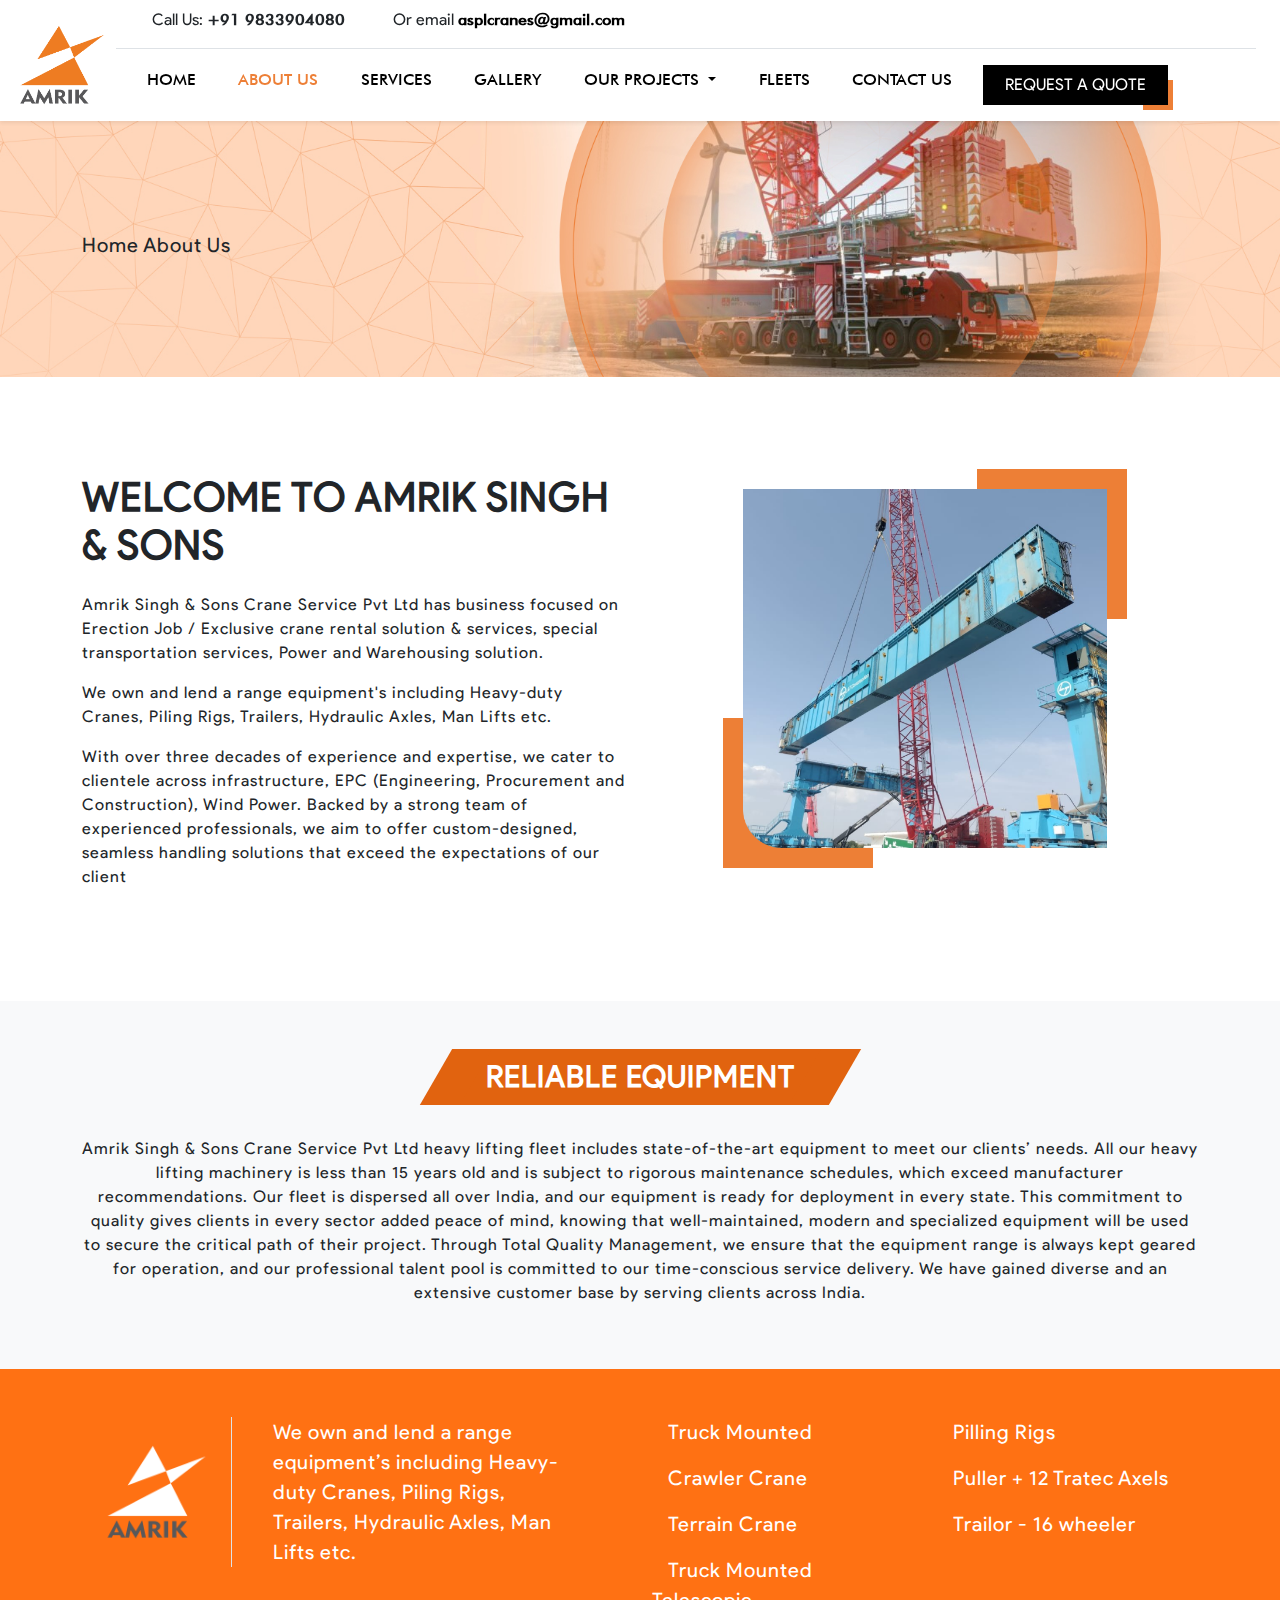
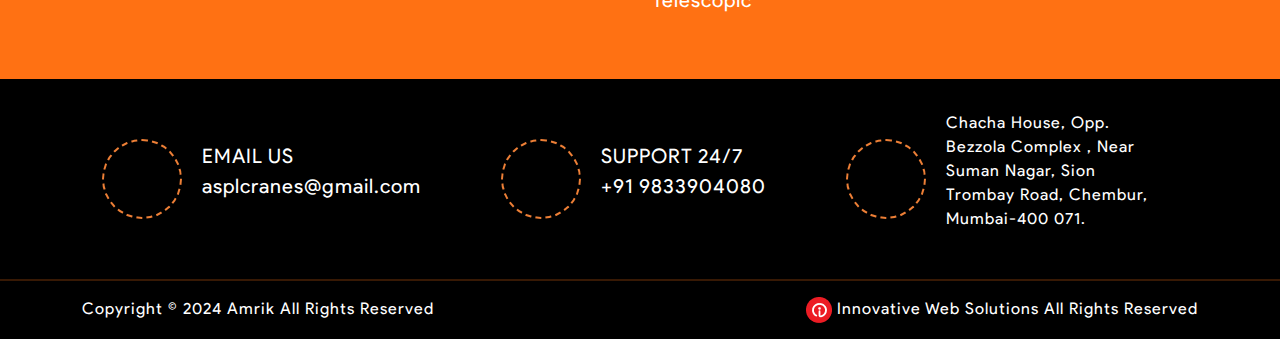
==== about-us.html @ e6ba89d2 "about us page careated" ====
<!DOCTYPE html>
<html lang="en">

<head>
    <meta charset="UTF-8">
    <meta name="viewport" content="width=device-width, initial-scale=1.0">
    <title>Amrik</title>
    <link rel="shortcut icon" href="./assets/favicon.png" type="image/x-icon">
    <link href="https://cdn.jsdelivr.net/npm/bootstrap@5.3.3/dist/css/bootstrap.min.css" rel="stylesheet"
        integrity="sha384-QWTKZyjpPEjISv5WaRU9OFeRpok6YctnYmDr5pNlyT2bRjXh0JMhjY6hW+ALEwIH" crossorigin="anonymous">
    <link rel="stylesheet" href="https://cdnjs.cloudflare.com/ajax/libs/font-awesome/6.6.0/css/all.min.css"
        integrity="sha512-Kc323vGBEqzTmouAECnVceyQqyqdsSiqLQISBL29aUW4U/M7pSPA/gEUZQqv1cwx4OnYxTxve5UMg5GT6L4JJg=="
        crossorigin="anonymous" referrerpolicy="no-referrer" />
    <link rel="stylesheet" href="https://cdnjs.cloudflare.com/ajax/libs/OwlCarousel2/2.3.4/assets/owl.carousel.css"
        integrity="sha512-UTNP5BXLIptsaj5WdKFrkFov94lDx+eBvbKyoe1YAfjeRPC+gT5kyZ10kOHCfNZqEui1sxmqvodNUx3KbuYI/A=="
        crossorigin="anonymous" referrerpolicy="no-referrer" />
    <link rel="stylesheet" href="style.css">
</head>

<body>

    <nav class="navbar shadow-sm pt-md-2 navbar-expand-lg navbar-light bg-white sticky-top">
        <div class="container-xxl align-items-center">
            <a class="navbar-brand p-0" href="#">
                <img src="assets/logo.png"class="logo" alt="">
            </a>
            <button class="navbar-toggler" type="button" data-bs-toggle="collapse"
                data-bs-target="#navbarSupportedContent" aria-controls="navbarSupportedContent" aria-expanded="false"
                aria-label="Toggle navigation">
                <span class="navbar-toggler-icon"></span>
            </button>
            <div class="collapse navbar-collapse" id="navbarSupportedContent">
                <div class="top-info-section d-flex flex-wrap justify-content-between px-md-4">
                    <div class="d-flex flex-wrap">
                        <p>Call Us: <b>+91 9833904080</b></p>
                        <p class="ms-md-5">Or email <a href=""
                                class="text-black text-decoration-none "><b>asplcranes@gmail.com</b></a></p>
                    </div>
                    <ul class="list-unstyled ms-md-4">
                        <li>
                            <a href="#">
                                <i class="fa-brands fa-facebook-f"></i>
                            </a>
                        </li>
                        <li>
                            <a href="#">
                                <i class="fa-brands fa-twitter"></i>
                            </a>
                        </li>
                        <li>
                            <a href="#">
                                <i class="fa-brands fa-linkedin-in"></i>
                            </a>
                        </li>
                        <li>
                            <a href="#">
                                <i class="fa-brands fa-instagram"></i>
                            </a>
                        </li>
                    </ul>
                </div>
                <div class="row w-100 border-top py-2 align-content-center">
                    <ul class="navbar-nav text-uppercase col-lg-9 justify-content-evenly    ">
                        <li class="nav-item">
                            <a class="nav-link" href="index.html">Home</a>
                        </li>
                        <li class="nav-item">
                            <a class="nav-link active" href="about-us.html">About us</a>
                        </li>
                         <li class="nav-item">
                            <a href="#" class="nav-link" href="#">Services</a>
                        </li>
                        <li class="nav-item">
                            <a class="nav-link" href="#">Gallery</a>
                        </li>
                        <li class="nav-item dropdown">
                            <a class="nav-link dropdown-toggle" href="#" role="button" data-bs-toggle="dropdown"
                                aria-expanded="false">
                                Our Projects
                            </a>
                            <ul class="dropdown-menu">
                                <li>
                                    <a class="dropdown-item" href="service-3.html">
                                        demo1
                                    </a>
                                </li>
                                <li>
                                    <a class="dropdown-item" href="service-3.html">
                                        demo1
                                    </a>
                                </li>
                                <li>
                                    <a class="dropdown-item" href="service-3.html">
                                        demo1
                                    </a>
                                </li>
                            </ul>
                        </li>
                        <li class="nav-item">
                            <a class="nav-link" href="#">Fleets</a>
                        </li>
                        <li class="nav-item">
                            <a class="nav-link" href="#">Contact us</a>
                        </li>
                    </ul>
                    <div class="col-lg-3">

                        <button class="theme-btn text-uppercase  my-2">Request a quote</button>
                    </div>
                </div>
            </div>
        </div>
    </nav>



<header class="header" style="background-image:url('./assets/bg/about-us.png')" >
    <div class="container">
        <h1 class="fs-5" >Home <i class="fa-solid fa-chevron-right"></i>  About Us</h1>
    </div>
</header>


<section>
    <div class="container py-3 py-md-5 my-3 my-md-5">
        <div class="row">
            <div class="col-lg-6">
                <h2 class="fw-bold fs-1 text-uppercase mb-4" >Welcome To Amrik Singh & Sons</h2>
                <p>Amrik Singh & Sons Crane Service Pvt Ltd has business focused on Erection Job / Exclusive crane rental solution & services, special transportation services, Power and Warehousing solution.</p>
                <p>We own and lend a range equipment's including Heavy-duty Cranes, Piling Rigs, Trailers, Hydraulic Axles, Man Lifts etc.</p>
                <p>With over three decades of experience and expertise, we cater to clientele across infrastructure, EPC (Engineering, Procurement and Construction), Wind Power. Backed by a strong team of experienced professionals, we aim to offer custom-designed, seamless handling solutions that exceed the expectations of our client</p>

            </div>
            <div class="col-lg-6">
                <div class="col-8 col-md-5 col-lg-8 mt-3 mt-md-o mx-auto aboutImg">
                    <img src="./assets/about/image-1.png" class="img-fluid" alt="">
                </div>
            </div>
        </div>
    </div>
</section>



<section class="bg-light py-3 py-md-5">
    <div class="container text-center">
        <h2 class="heading"> Reliable equipment </h2>   
        <p class="mt-4" >Amrik Singh & Sons Crane Service Pvt Ltd heavy lifting fleet includes state-of-the-art equipment to meet our clients’ needs. All our heavy lifting machinery is less than 15 years old and is subject to rigorous maintenance schedules, which exceed manufacturer recommendations. Our fleet is dispersed all over India, and our equipment is ready for deployment in every state. This commitment to quality gives clients in every sector added peace of mind, knowing that well-maintained, modern and specialized equipment will be used to secure the critical path of their project. Through Total Quality Management, we ensure that the equipment range is always kept geared for operation, and our professional talent pool is committed to our time-conscious service delivery. We have gained diverse and an extensive customer base by serving clients across India.  </p>
    </div>
</section>




 

    <footer class="bg-primary-light text-white">
        <div class="container">
            <div class="row">
                <div class="col-lg-6">
                    <div class="row">
                        <div class="col-md-3">
                            <img src="./assets/logo2.png" class="border-end logo my-3 my-md-5 p-3 d-block mx-auto" alt="">
                        </div>
                        <div class="col-md-9">
                            <p class="p-3 p-md-5 fs-5 ">
                                We own and lend a range equipment’s including Heavy-duty Cranes, Piling Rigs, Trailers,
                                Hydraulic Axles, Man Lifts etc.
                            </p>
                        </div>
                    </div>
                </div>
                <div class="col-lg-6">
                    <div class="row py-4 py-md-5 fs-5">
                        <div class="col-md-6">
                            <p> <i class="fa-solid fa-arrow-right-long me-3 "></i> Truck Mounted</p>
                            <p><i class="fa-solid fa-arrow-right-long me-3 "></i> Crawler Crane</p>
                            <p><i class="fa-solid fa-arrow-right-long me-3 "></i> Terrain Crane</p>
                            <p><i class="fa-solid fa-arrow-right-long me-3 "></i> Truck Mounted Telescopic</p>
                        </div>
                        <div class="col-md-6">
                            <p><i class="fa-solid fa-arrow-right-long me-3 "></i> Pilling Rigs</p>
                            <p><i class="fa-solid fa-arrow-right-long me-3 "></i> Puller + 12 Tratec Axels</p>
                            <p><i class="fa-solid fa-arrow-right-long me-3 "></i> Trailor - 16 wheeler</p>
                        </div>
                    </div>
                </div>
            </div>
        </div>
    </footer>

    <footer class="bg-black contact text-white">
        <div class="container pt-5 pt-md-3">
            <div class="d-flex flex-wrap justify-content-between">
                <div class="d-flex align-items-center">
                    <i class="fa-solid fa-envelope"></i>
                    <div>
                        <p class="m-0 fs-5">EMAIL US</p>
                        <p class="fs-5">asplcranes@gmail.com</p>
                    </div>
                </div>
                <div class="d-flex align-items-center">
                    <i class="fa-solid fa-phone-volume"></i>
                    <div>
                        <p class="m-0 fs-5">SUPPORT 24/7</p>
                        <p class="fs-5">+91 9833904080</p>
                    </div>
                </div>
                <div class="d-flex flex-wrap col-lg-4  align-items-center">
                    <i class="fa-solid fa-location-dot"></i>
                    <p class="col-8 col-md-7  py-3 fs-6">Chacha House, Opp. Bezzola Complex , Near Suman Nagar, Sion
                        Trombay Road, Chembur, Mumbai-400 071.</p>
                </div>
            </div>
        </div>
        <hr>
        <div class="container d-flex flex-wrap justify-content-between">
            <p>Copyright © 2024 Amrik All Rights Reserved</p>
            <p> <img src="./assets/innovative.png" alt=""> <a href="" class="text-decoration-none text-white">Innovative Web Solutions</a> All Rights Reserved</p>
        </div>
    </footer>
    <script src="https://code.jquery.com/jquery-3.7.1.min.js"
        integrity="sha256-/JqT3SQfawRcv/BIHPThkBvs0OEvtFFmqPF/lYI/Cxo=" crossorigin="anonymous"></script>
    <script src="https://cdn.jsdelivr.net/npm/bootstrap@5.3.3/dist/js/bootstrap.bundle.min.js"
        integrity="sha384-YvpcrYf0tY3lHB60NNkmXc5s9fDVZLESaAA55NDzOxhy9GkcIdslK1eN7N6jIeHz"
        crossorigin="anonymous"></script>
    <script src="https://cdnjs.cloudflare.com/ajax/libs/OwlCarousel2/2.3.4/owl.carousel.min.js"
        integrity="sha512-bPs7Ae6pVvhOSiIcyUClR7/q2OAsRiovw4vAkX+zJbw3ShAeeqezq50RIIcIURq7Oa20rW2n2q+fyXBNcU9lrw=="
        crossorigin="anonymous" referrerpolicy="no-referrer"></script>
  <script src="script.js"></script>
</body>

</html>
---- style.css ----
:root{
    --primary-color:#ED7F36;
    --primary-dark-color:#E1630F;
    --primary-light-color:#FF7113;
    --dark-color:#262626;
}
@font-face{
    font-family: 'Product Sans';
    src: url('./assets/font/Product\ Sans\ Regular.ttf');
}
@font-face{
    font-family: 'Futura Md BT';
    src:url('./assets/font/Futura\ Md\ BT\ Medium.ttf')
}
body{
    font-family: 'Product Sans';
    letter-spacing: 1px;
}
.top-info-section b{
    font-family:'Futura Md BT' !important
}
.text-primary{
    color: var(--primary-dark-color) !important;
}
.bg-primary-dark{
    background-color: var(--primary-dark-color) !important;
}
.bg-primary-light{
    background-color: var(--primary-light-color) !important;
}
.theme-btn{
    background-color: black;
    border: none;
    color: white;
    padding: 8px 22px;
    position: relative;
    transition: all .3s;
}
.theme-btn::after{
    content: '';
    display: block;
    position: absolute;
    height: 30px;
    width: 30px;
    background-color: var(--primary-color);
    right: -5px;
    bottom: -5px;
    z-index: -1;
}
.theme-btn:hover{
    background-color: var(--primary-color);
}
.theme-btn:hover::after{
    background-color: black;
}
.heading{
    font-size: 30px;
    display: inline-block;
    background-color: var(--primary-dark-color);
    padding:10px 30px;
    color: white;
    position: relative;
    text-transform: uppercase;
    font-weight: 700;
}
.heading::before,.heading::after{
    content: "";
    height: 56px;
    width: 40px;
    background-color: var(--primary-dark-color);
    position: absolute;
    top:0;
    transform: skew(-30deg);
}
.heading::before{
    left: -20px;
}
.heading::after{
    right: -20px;
}
.hoverUp{
    transition: all .3s;
}
.hoverUp:hover{
    transform: translateY(-10px);
    box-shadow: 0 10px 10px -10px rgba(20, 20, 20, 0.71);
}
@media (max-width:500px){

    .heading::before,.heading::after{
       display: none;
    }
    .border-end{
        border-right: none !important;
    }
}

nav .logo{
    height: 100px;
    width: 100px;
}

footer .logo{
    height: 150px;
    width: 150px;
}
/* -- header -- */
.navbar-collapse{
    flex-wrap: wrap;
}
.top-info-section{
    width: 100%;
}
.top-info-section ul{
    display: flex;
    justify-content: end;
    margin-bottom: 12px;
}
.top-info-section ul li:not(:last-child){
    margin-right: 8px;
}
.top-info-section ul li a i{
    text-align: center;
    width: 30px;
    height: 30px;
    line-height: 30px;
    font-size: 18px;
    border-radius: 50%;
    background-color: var(--primary-color);
    color: white;
}
.navbar{
    padding: 0 0;
    flex-grow: initial;
    flex-basis: auto;
    width: 100%;
    transition:all 0.3s;
    letter-spacing: 0;
}

 .navbar .navbar-nav{
    padding: 6px 0;
    font-family: 'Futura Md BT';
    font-weight: 400;
    font-size: 16px;
}
 .navbar .navbar-nav .nav-item{
    margin: 0 4px;
}
 .navbar .navbar-nav .nav-item:last-child{
    margin-right: 0;
}
.navbar .navbar-nav .nav-link{
    color: black;
    position: relative;
    padding: 5px 8px;
}
.navbar .navbar-nav .nav-item:last-child .nav-link{
    padding-right: 0;
}
.navbar .navbar-nav .nav-link::before{
    content: "";
    position: absolute;
    left: 0;
    bottom: 0;
    width: 100%;
    border-bottom: 2px solid transparent;
}
.navbar .navbar-nav .nav-link:hover,
.navbar .navbar-nav .nav-link.active{
    color: var(--primary-color);
}
@media (max-width:768px){
    .logo{
        height: 80px;
        width: 80px;
    }
}




.carousel>button span{
    background-color: var(--primary-color);
    height: 40px;
    width: 40px;
    border-radius: 50%;
    background-size: 60% 60%;
    box-shadow: 0 0 10px -5px var(--primary-color);
}   

.carousel-caption{
    bottom: 50%;
    transform: translateY(50%);
}




.aboutus .abouImg{
    position: relative;
    top: -150px;
    left: 15%;
    width: 450px;
}
.abouImg img{
    width:100%
}
.aboutus .abouImg::after {
    content: "";
    position: absolute;
    display: block;
    height: 100px;
    width: 100px;
    background-color: var(--primary-color);
    bottom: -20px;
    left: -20px;
    z-index: -1;
}

@media(max-width:768px){
    
    .aboutus .abouImg{
        position: relative;
        top: 30px;
        left:50%;
        transform: translateX(-50%);
        width: 300px;
    }
}




.custom-prev,.custom-next{
    position: absolute;
    top: 50%;
    font-size: 18px;
    text-align: center;
    border-radius: 50%;
    z-index: 99;
    cursor: pointer;
}

.services .custom-prev,.services .custom-next{
    height: 50px;
    width: 50px;
    line-height: 50px;
    background-color:white;
    box-shadow: 0 0 10px -5px rgb(36, 36, 36);
}
.services .custom-prev{
    left: -15px;
}
.services .custom-next{
    right: -15px;
}


.project p{
    font-size: 16px;
    font-weight: 500;
}

section.gallery{
    background: linear-gradient(var(--dark-color) 60%,white 40%);
}


.clients .owl-carousel img{
    height: 120px;
    width: 90%;
    object-fit:contain
}
.clients .custom-prev{
    left: -15px;
}
.clients .custom-next{
    right: -15px;
}
.clients .owl-item div {
    border:0.3px dashed rgba(96, 96, 96, 0.479)
}
.clients .custom-prev,.clients .custom-next{
    height: 30px;
    width: 30px;
    line-height: 30px;
    background-color: rgb(225, 225, 225);
    
}



footer.contact i{
    font-size: 40px;
    margin: 20px;
    height: 80px;
    width: 80px;
    line-height: 80px;
    text-align: center;
    color: white;
    border: 2px dashed #ED7F36;
    border-radius:50%;
    transition:all 0.3s;
}
hr{
    border-color: #E1630F;
    border-width: 2px;
}

footer.contact i:hover{
    border: 2px dashed var(--primary-color);
    background-color: white;
    color: var(--primary-color);
}
@media(max-width:768px){
    footer.contact i{
        font-size: 20px;
        margin: 20px;
        height: 40px;
        width: 40px;
        line-height: 40px;
        border: 1px dashed white;
    }
}


/* ////////////////////////////////// about us //////////////////////////////////////////// */
header.header{
    /* background-image: url('./assets/bg/about-us.png'); */
    background-size: cover;
    background-position: bottom right;
    height: 20vw;
    display: flex;
    align-items: center;
}
.aboutImg{
    position: relative;
}
.aboutImg::before,.aboutImg::after{
    content: " ";
    display: block;
    position: absolute;
    height: 150px;
    width: 150px;
    background-color: #ED7F36;
    z-index: -1;
}
.aboutImg::before{
    bottom: -20px;
    left: -20px;
}
.aboutImg::after{
    right: -20px;
    top: -20px;
}
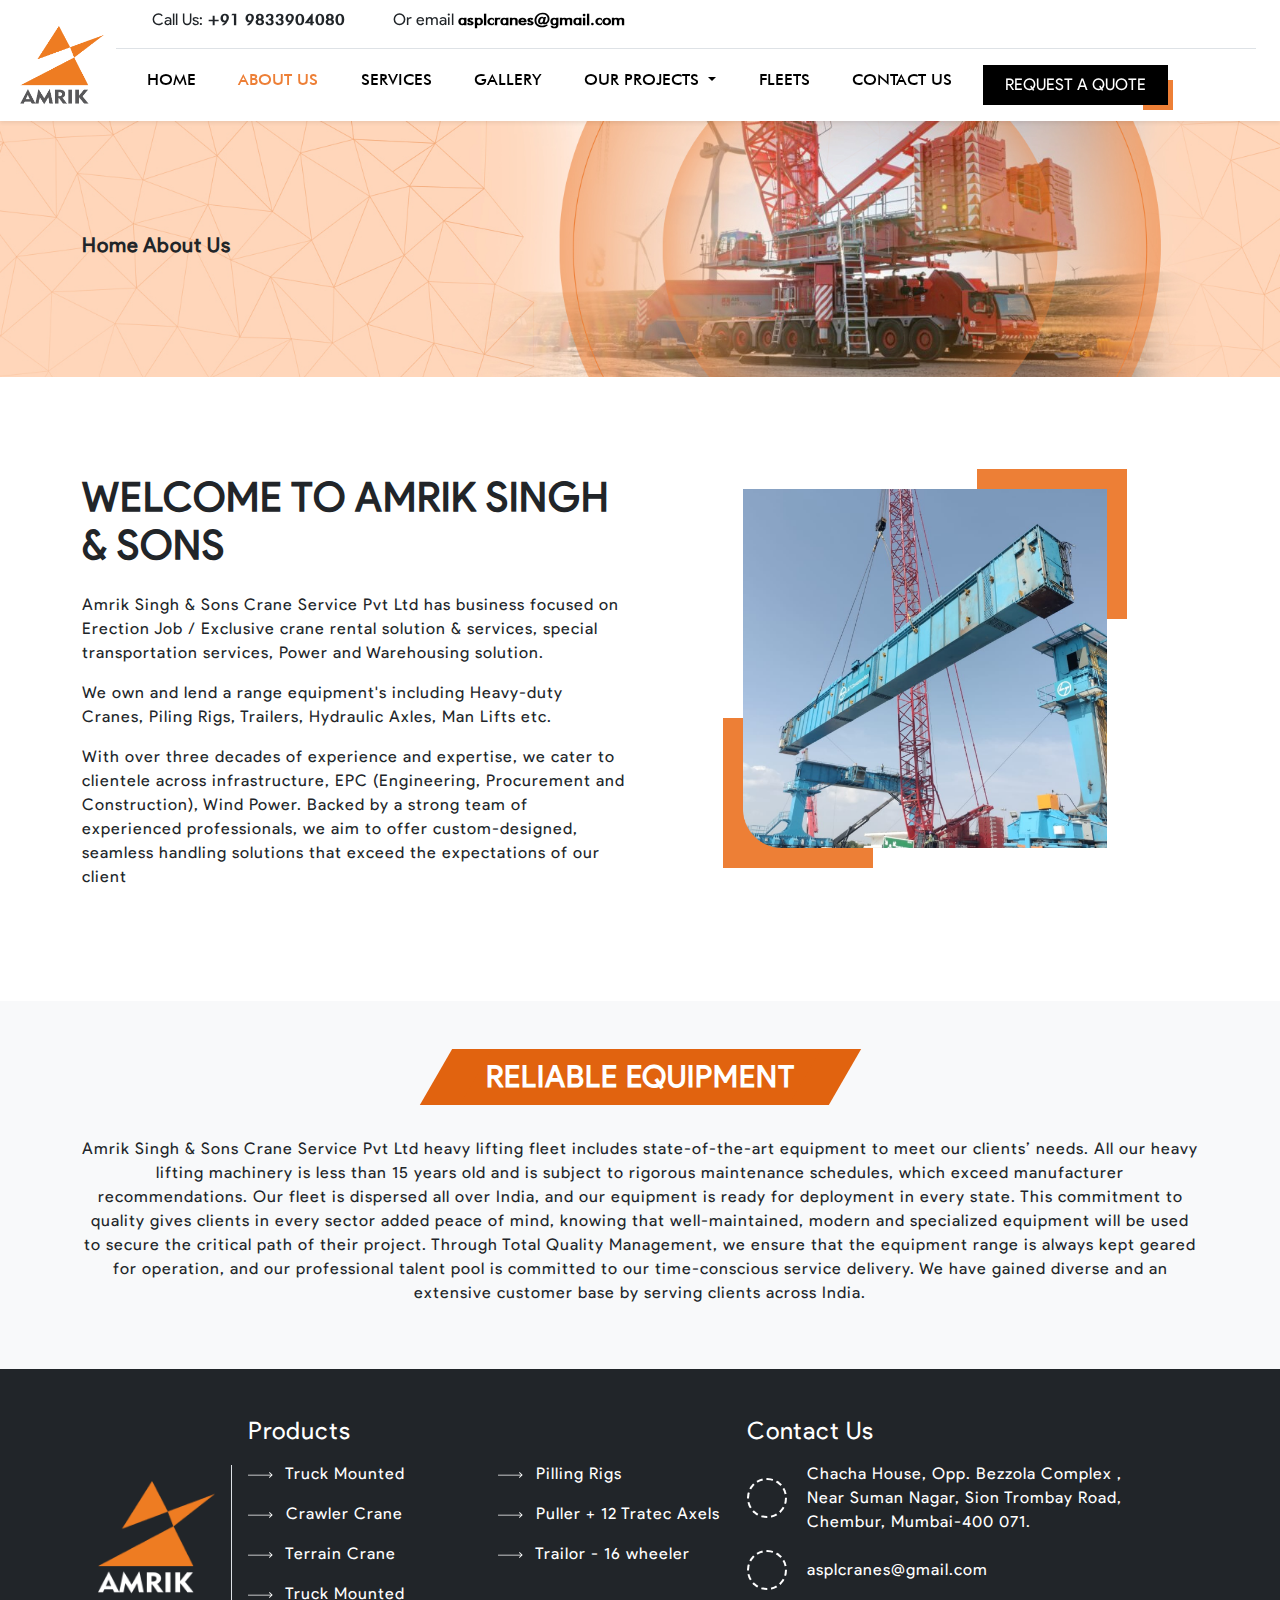
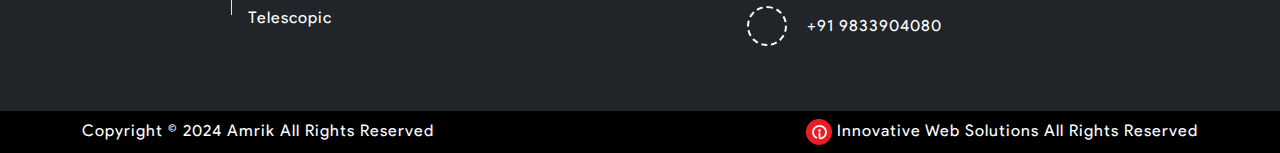
==== commit f370e60d: "updateddd" ====
--- a/about-us.html
+++ b/about-us.html
@@ -10,9 +10,6 @@
         integrity="sha384-QWTKZyjpPEjISv5WaRU9OFeRpok6YctnYmDr5pNlyT2bRjXh0JMhjY6hW+ALEwIH" crossorigin="anonymous">
     <link rel="stylesheet" href="https://cdnjs.cloudflare.com/ajax/libs/font-awesome/6.6.0/css/all.min.css"
         integrity="sha512-Kc323vGBEqzTmouAECnVceyQqyqdsSiqLQISBL29aUW4U/M7pSPA/gEUZQqv1cwx4OnYxTxve5UMg5GT6L4JJg=="
-        crossorigin="anonymous" referrerpolicy="no-referrer" />
-    <link rel="stylesheet" href="https://cdnjs.cloudflare.com/ajax/libs/OwlCarousel2/2.3.4/assets/owl.carousel.css"
-        integrity="sha512-UTNP5BXLIptsaj5WdKFrkFov94lDx+eBvbKyoe1YAfjeRPC+gT5kyZ10kOHCfNZqEui1sxmqvodNUx3KbuYI/A=="
         crossorigin="anonymous" referrerpolicy="no-referrer" />
     <link rel="stylesheet" href="style.css">
 </head>
@@ -71,7 +68,7 @@
                             <a href="#" class="nav-link" href="#">Services</a>
                         </li>
                         <li class="nav-item">
-                            <a class="nav-link" href="#">Gallery</a>
+                            <a class="nav-link" href="./gallery.html">Gallery</a>
                         </li>
                         <li class="nav-item dropdown">
                             <a class="nav-link dropdown-toggle" href="#" role="button" data-bs-toggle="dropdown"
@@ -100,11 +97,10 @@
                             <a class="nav-link" href="#">Fleets</a>
                         </li>
                         <li class="nav-item">
-                            <a class="nav-link" href="#">Contact us</a>
+                            <a class="nav-link" href="./contact-us.html">Contact us</a>
                         </li>
                     </ul>
                     <div class="col-lg-3">
-
                         <button class="theme-btn text-uppercase  my-2">Request a quote</button>
                     </div>
                 </div>
@@ -116,7 +112,7 @@
 
 <header class="header" style="background-image:url('./assets/bg/about-us.png')" >
     <div class="container">
-        <h1 class="fs-5" >Home <i class="fa-solid fa-chevron-right"></i>  About Us</h1>
+        <h1 class="fs-5 fw-bold" >Home <i class="fa-solid fa-chevron-right"></i>  About Us</h1>
     </div>
 </header>
 
@@ -147,87 +143,71 @@
         <h2 class="heading"> Reliable equipment </h2>   
         <p class="mt-4" >Amrik Singh & Sons Crane Service Pvt Ltd heavy lifting fleet includes state-of-the-art equipment to meet our clients’ needs. All our heavy lifting machinery is less than 15 years old and is subject to rigorous maintenance schedules, which exceed manufacturer recommendations. Our fleet is dispersed all over India, and our equipment is ready for deployment in every state. This commitment to quality gives clients in every sector added peace of mind, knowing that well-maintained, modern and specialized equipment will be used to secure the critical path of their project. Through Total Quality Management, we ensure that the equipment range is always kept geared for operation, and our professional talent pool is committed to our time-conscious service delivery. We have gained diverse and an extensive customer base by serving clients across India.  </p>
     </div>
-</section>
+</section> 
 
 
 
 
  
 
-    <footer class="bg-primary-light text-white">
-        <div class="container">
-            <div class="row">
-                <div class="col-lg-6">
-                    <div class="row">
-                        <div class="col-md-3">
-                            <img src="./assets/logo2.png" class="border-end logo my-3 my-md-5 p-3 d-block mx-auto" alt="">
+<footer class="bg-dark text-white ">
+    <div class="container">
+        <div class="row py-3 py-md-5">
+            <div class="col-lg-7">
+                <div class="row">
+                    <div class="col-md-3">
+                        <img src="./assets/logo2.png" class="border-end logo my-3 my-md-5 p-3 d-block mx-auto" alt="">
+                    </div>
+                    <div class="col-md-9">
+                        <h3 class="fs-4 mb-3">Products</h3>
+                        <div class="row  fs-6">
+                            <div class="col-md-6">
+                                <p> <img src="./assets/right-arrow-long.svg" width="25px" class="me-2" /> Truck Mounted</p>
+                                <p><img src="./assets/right-arrow-long.svg" width="25px" class="me-2" /> Crawler Crane</p>
+                                <p><img src="./assets/right-arrow-long.svg" width="25px" class="me-2" /> Terrain Crane</p>
+                                <p><img src="./assets/right-arrow-long.svg" width="25px" class="me-2" /> Truck Mounted Telescopic</p>
+                            </div>
+                            <div class="col-md-6">
+                                <p><img src="./assets/right-arrow-long.svg" width="25px" class="me-2" /> Pilling Rigs</p>
+                                <p><img src="./assets/right-arrow-long.svg" width="25px" class="me-2" /> Puller + 12 Tratec Axels</p>
+                                <p><img src="./assets/right-arrow-long.svg" width="25px" class="me-2" /> Trailor - 16 wheeler</p>
+                            </div>
                         </div>
-                        <div class="col-md-9">
-                            <p class="p-3 p-md-5 fs-5 ">
-                                We own and lend a range equipment’s including Heavy-duty Cranes, Piling Rigs, Trailers,
-                                Hydraulic Axles, Man Lifts etc.
-                            </p>
-                        </div>
-                    </div>
-                </div>
-                <div class="col-lg-6">
-                    <div class="row py-4 py-md-5 fs-5">
-                        <div class="col-md-6">
-                            <p> <i class="fa-solid fa-arrow-right-long me-3 "></i> Truck Mounted</p>
-                            <p><i class="fa-solid fa-arrow-right-long me-3 "></i> Crawler Crane</p>
-                            <p><i class="fa-solid fa-arrow-right-long me-3 "></i> Terrain Crane</p>
-                            <p><i class="fa-solid fa-arrow-right-long me-3 "></i> Truck Mounted Telescopic</p>
-                        </div>
-                        <div class="col-md-6">
-                            <p><i class="fa-solid fa-arrow-right-long me-3 "></i> Pilling Rigs</p>
-                            <p><i class="fa-solid fa-arrow-right-long me-3 "></i> Puller + 12 Tratec Axels</p>
-                            <p><i class="fa-solid fa-arrow-right-long me-3 "></i> Trailor - 16 wheeler</p>
-                        </div>
-                    </div>
-                </div>
-            </div>
-        </div>
-    </footer>
-
-    <footer class="bg-black contact text-white">
-        <div class="container pt-5 pt-md-3">
-            <div class="d-flex flex-wrap justify-content-between">
-                <div class="d-flex align-items-center">
+                    </div>
+                </div>
+            </div>
+            <div class="col-lg-5 contact">
+                <h3 class="fs-4 mb-3">Contact Us</h3>
+                <div class="d-flex align-items-center mb-3">
+                    <i class="fa-solid fa-location-dot"></i>
+                    <p class="fs-6 m-0 col-9">Chacha House, Opp. Bezzola Complex , Near Suman Nagar, Sion
+                        Trombay Road, Chembur, Mumbai-400 071.</p>
+                </div>
+                <div class="d-flex align-items-center mb-3">
                     <i class="fa-solid fa-envelope"></i>
-                    <div>
-                        <p class="m-0 fs-5">EMAIL US</p>
-                        <p class="fs-5">asplcranes@gmail.com</p>
-                    </div>
-                </div>
-                <div class="d-flex align-items-center">
+                    <p class="fs-6 m-0">asplcranes@gmail.com</p>
+                </div>
+                <div class="d-flex align-items-center mb-3">
                     <i class="fa-solid fa-phone-volume"></i>
-                    <div>
-                        <p class="m-0 fs-5">SUPPORT 24/7</p>
-                        <p class="fs-5">+91 9833904080</p>
-                    </div>
-                </div>
-                <div class="d-flex flex-wrap col-lg-4  align-items-center">
-                    <i class="fa-solid fa-location-dot"></i>
-                    <p class="col-8 col-md-7  py-3 fs-6">Chacha House, Opp. Bezzola Complex , Near Suman Nagar, Sion
-                        Trombay Road, Chembur, Mumbai-400 071.</p>
-                </div>
-            </div>
-        </div>
-        <hr>
-        <div class="container d-flex flex-wrap justify-content-between">
-            <p>Copyright © 2024 Amrik All Rights Reserved</p>
-            <p> <img src="./assets/innovative.png" alt=""> <a href="" class="text-decoration-none text-white">Innovative Web Solutions</a> All Rights Reserved</p>
-        </div>
-    </footer>
+                        <p class="fs-6 m-0">+91 9833904080</p>
+                </div>
+            </div>
+        </div>
+    </div>
+    <div class="bg-black">
+
+        <div class="container py-2 d-flex flex-wrap justify-content-between">
+            <p class="m-0" >Copyright © 2024 Amrik All Rights Reserved</p>
+            <p class="m-0" > <img src="./assets/innovative.png" alt=""> <a href="" class="text-decoration-none text-white">Innovative Web Solutions</a> All Rights Reserved</p>
+        </div>
+    </div>
+</footer>
     <script src="https://code.jquery.com/jquery-3.7.1.min.js"
         integrity="sha256-/JqT3SQfawRcv/BIHPThkBvs0OEvtFFmqPF/lYI/Cxo=" crossorigin="anonymous"></script>
     <script src="https://cdn.jsdelivr.net/npm/bootstrap@5.3.3/dist/js/bootstrap.bundle.min.js"
         integrity="sha384-YvpcrYf0tY3lHB60NNkmXc5s9fDVZLESaAA55NDzOxhy9GkcIdslK1eN7N6jIeHz"
         crossorigin="anonymous"></script>
-    <script src="https://cdnjs.cloudflare.com/ajax/libs/OwlCarousel2/2.3.4/owl.carousel.min.js"
-        integrity="sha512-bPs7Ae6pVvhOSiIcyUClR7/q2OAsRiovw4vAkX+zJbw3ShAeeqezq50RIIcIURq7Oa20rW2n2q+fyXBNcU9lrw=="
-        crossorigin="anonymous" referrerpolicy="no-referrer"></script>
-  <script src="script.js"></script>
+  <!-- <script src="script.js"></script> -->
 </body>
 
 </html>--- a/style.css
+++ b/style.css
@@ -290,31 +290,21 @@
 }
 
 
-
-footer.contact i{
-    font-size: 40px;
-    margin: 20px;
-    height: 80px;
-    width: 80px;
-    line-height: 80px;
+footer .contact i{
+    font-size: 20px;
+    margin-right: 20px;
+    height: 40px;
+    width: 40px;
+    line-height: 40px;
     text-align: center;
     color: white;
-    border: 2px dashed #ED7F36;
+    border: 2px dashed white;
     border-radius:50%;
     transition:all 0.3s;
 }
-hr{
-    border-color: #E1630F;
-    border-width: 2px;
-}
-
-footer.contact i:hover{
-    border: 2px dashed var(--primary-color);
-    background-color: white;
-    color: var(--primary-color);
-}
+
 @media(max-width:768px){
-    footer.contact i{
+    footer .contact i{
         font-size: 20px;
         margin: 20px;
         height: 40px;
@@ -353,4 +343,47 @@
 .aboutImg::after{
     right: -20px;
     top: -20px;
+}
+
+.contactPage div{
+    margin-bottom: 30px;
+}
+.contactPage input,.contactPage textarea{
+    width: 100%;
+    padding: 10px 20px;
+}
+.contactPage{
+    background: url("./assets/bg/contact.png");
+    background-size: 60% 100%;
+    background-repeat: no-repeat;
+    background-position: right;
+}
+@media (width<=768px){
+    .contactPage{
+        background-size: 100%;
+        }
+}
+
+
+/* ///////////////////////////////// project ///////////////////////////////////// */
+.projectNav .active{
+border-bottom: 3px solid #E1630F;
+}
+
+.projectCard{
+    height: 500px;
+}
+
+.projectCard .inner{
+    transition: all .5s;
+    position: absolute;
+    width: 80%;
+    left: 10%;
+    bottom: 20px;
+    height: 60px;
+    overflow: hidden;
+    background-color: rgba(0, 0, 0, 0.766);
+}
+.projectCard:hover .inner{
+    height: auto;
 }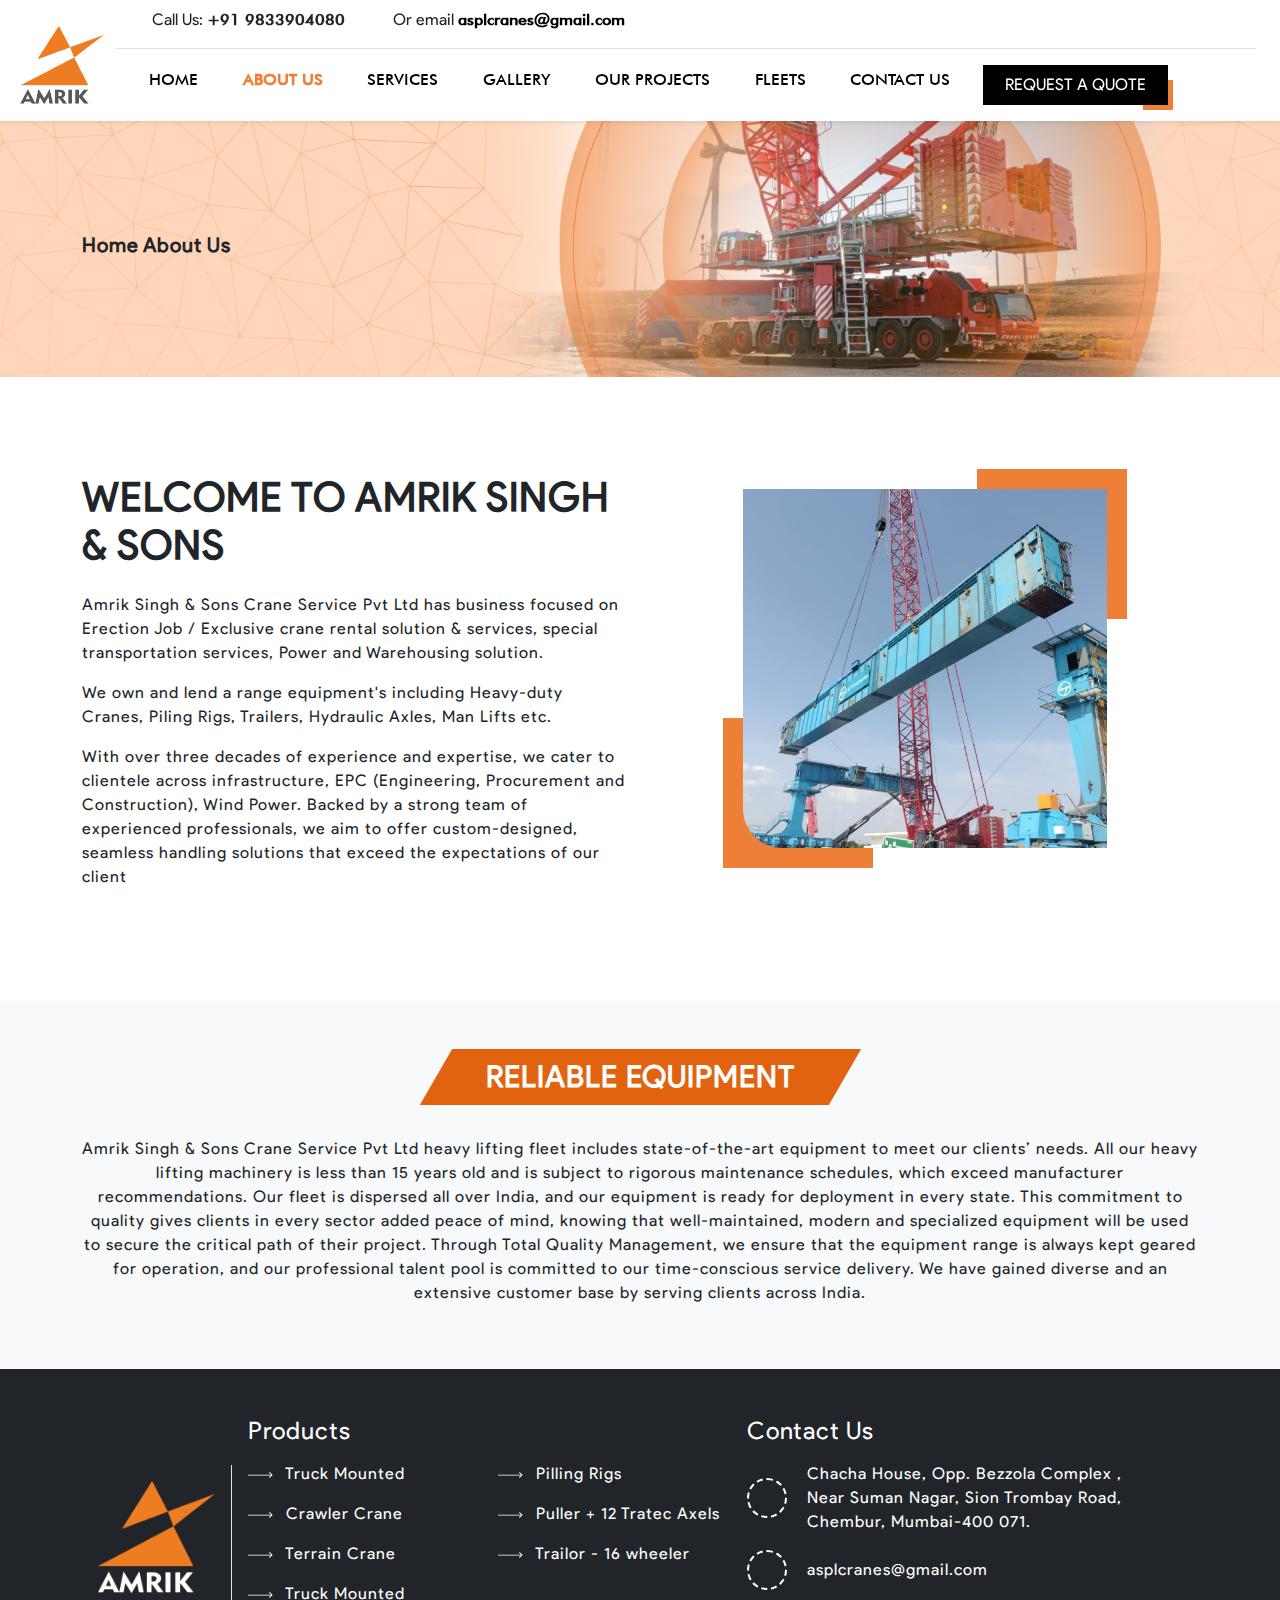
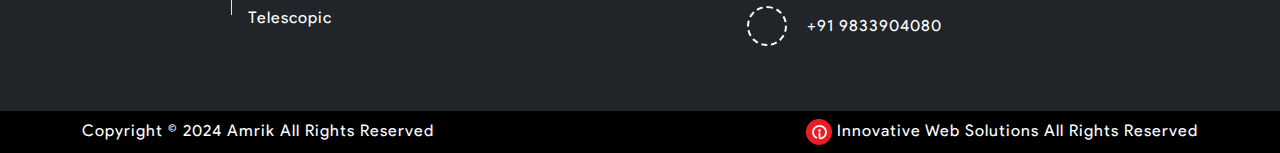
==== commit a652e89a: "fleets and project page created" ====
--- a/about-us.html
+++ b/about-us.html
@@ -70,31 +70,11 @@
                         <li class="nav-item">
                             <a class="nav-link" href="./gallery.html">Gallery</a>
                         </li>
-                        <li class="nav-item dropdown">
-                            <a class="nav-link dropdown-toggle" href="#" role="button" data-bs-toggle="dropdown"
-                                aria-expanded="false">
-                                Our Projects
-                            </a>
-                            <ul class="dropdown-menu">
-                                <li>
-                                    <a class="dropdown-item" href="service-3.html">
-                                        demo1
-                                    </a>
-                                </li>
-                                <li>
-                                    <a class="dropdown-item" href="service-3.html">
-                                        demo1
-                                    </a>
-                                </li>
-                                <li>
-                                    <a class="dropdown-item" href="service-3.html">
-                                        demo1
-                                    </a>
-                                </li>
-                            </ul>
+                        <li class="nav-item">
+                            <a class="nav-link" href="our-project.html">Our Projects</a>
                         </li>
                         <li class="nav-item">
-                            <a class="nav-link" href="#">Fleets</a>
+                            <a class="nav-link" href="fleets.html">Fleets</a>
                         </li>
                         <li class="nav-item">
                             <a class="nav-link" href="./contact-us.html">Contact us</a>
--- a/style.css
+++ b/style.css
@@ -169,6 +169,7 @@
 .navbar .navbar-nav .nav-link:hover,
 .navbar .navbar-nav .nav-link.active{
     color: var(--primary-color);
+    font-weight: 600;
 }
 @media (max-width:768px){
     .logo{
@@ -373,9 +374,11 @@
 .projectCard{
     height: 500px;
 }
-
+.projectCard img{
+    height: 100%;
+}
 .projectCard .inner{
-    transition: all .5s;
+    transition: all 1s;
     position: absolute;
     width: 80%;
     left: 10%;
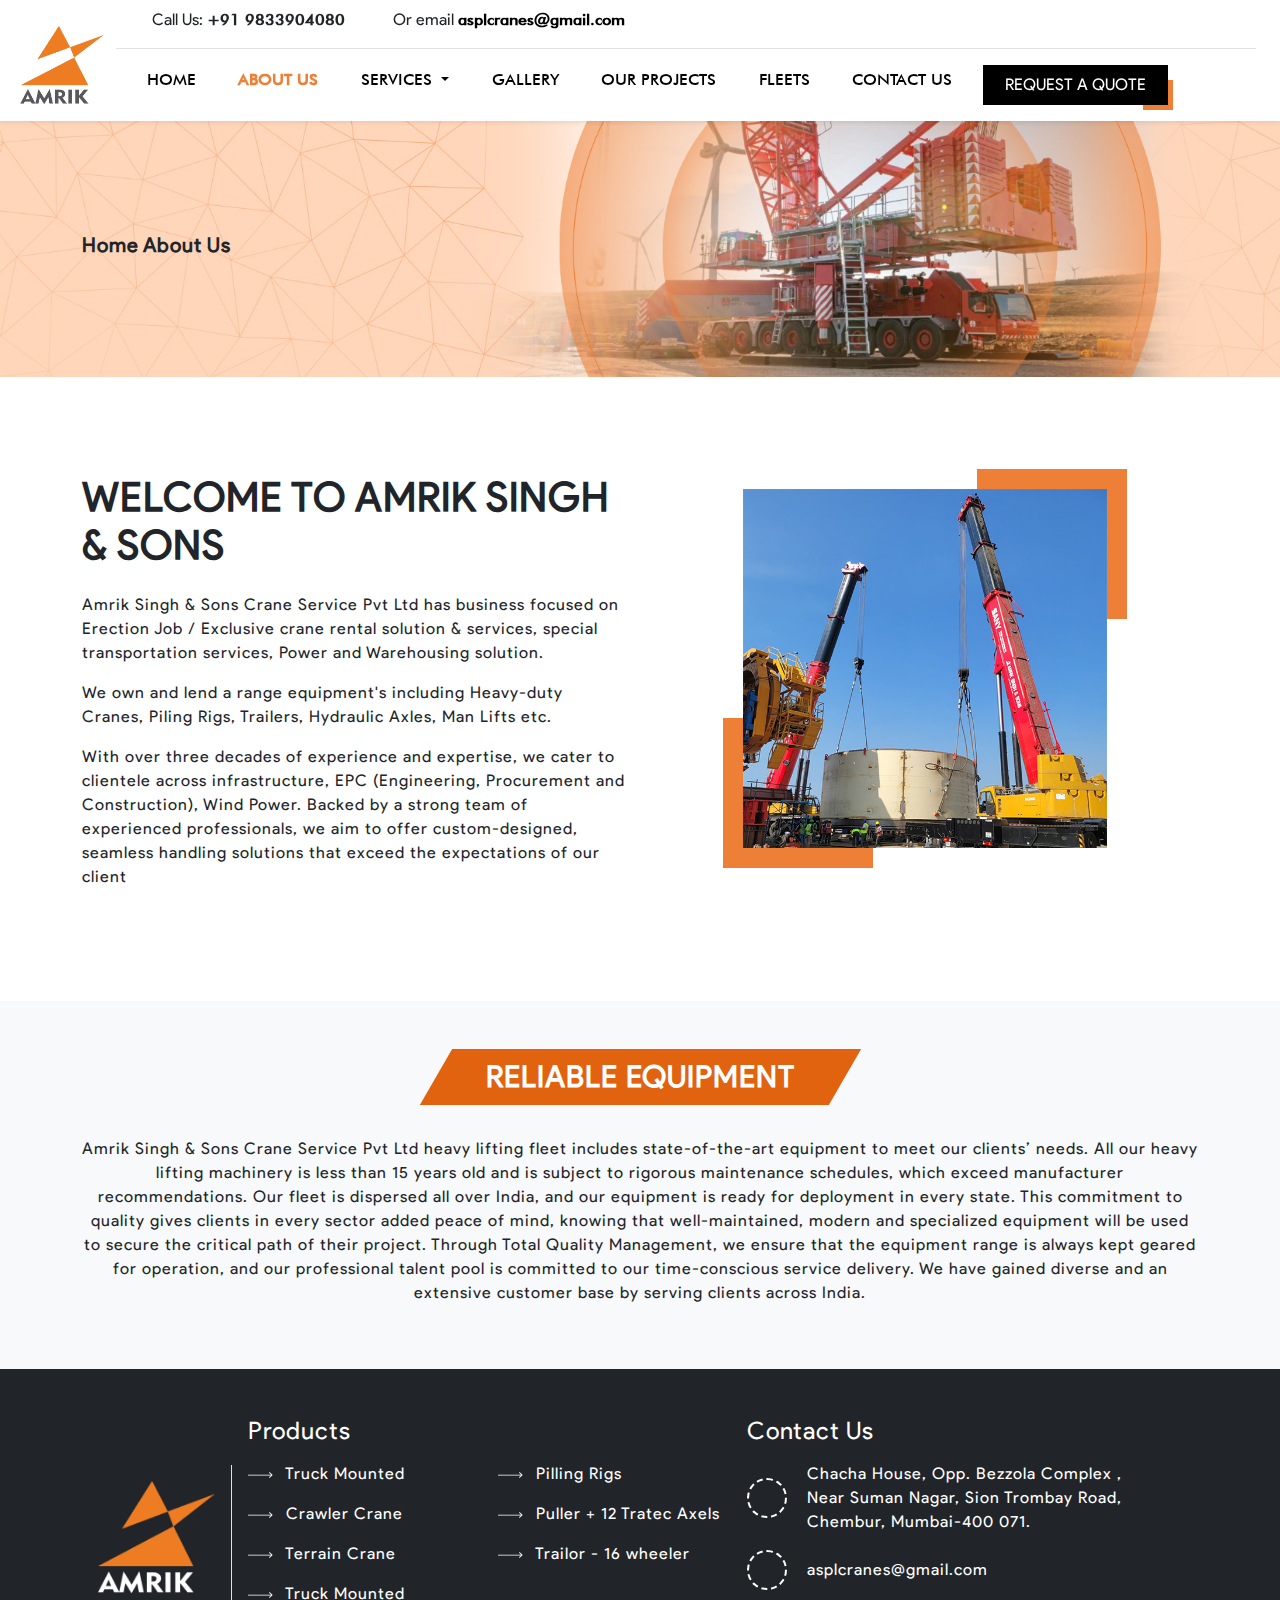
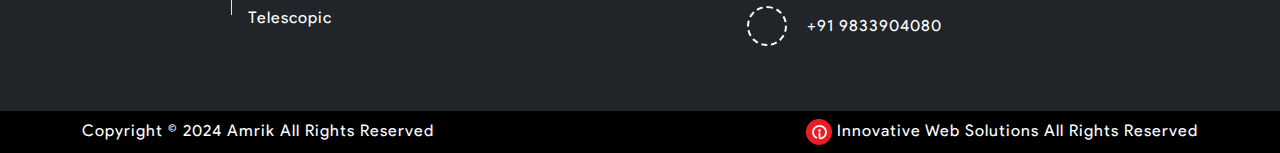
==== commit 8e1fa74d: "all pages created" ====
--- a/about-us.html
+++ b/about-us.html
@@ -64,9 +64,19 @@
                         <li class="nav-item">
                             <a class="nav-link active" href="about-us.html">About us</a>
                         </li>
-                         <li class="nav-item">
-                            <a href="#" class="nav-link" href="#">Services</a>
-                        </li>
+                         <li class="nav-item dropdown">
+                            <a class="nav-link dropdown-toggle" href="#" role="button" data-bs-toggle="dropdown" aria-expanded="false">
+                                Services
+                            </a>
+                            <ul class="dropdown-menu">
+                              <li><a class="dropdown-item" href="our-cranes.html">Our Cranes</a></li>
+                              <li><a class="dropdown-item" href="pilling-rigs.html">Pilling Rigs</a></li>
+                              <li><a class="dropdown-item" href="trailers.html">Trailers</a></li>
+                              <li><a class="dropdown-item" href="hydraulic-axles.html">Hydraulic Axles</a></li>
+                              <li><a class="dropdown-item" href="warehousing.html">Warehousing</a></li>
+                              <li><a class="dropdown-item" href="power.html">Power</a></li>
+                            </ul>
+                          </li>
                         <li class="nav-item">
                             <a class="nav-link" href="./gallery.html">Gallery</a>
                         </li>
@@ -109,7 +119,7 @@
             </div>
             <div class="col-lg-6">
                 <div class="col-8 col-md-5 col-lg-8 mt-3 mt-md-o mx-auto aboutImg">
-                    <img src="./assets/about/image-1.png" class="img-fluid" alt="">
+                    <img src="./assets/about/image-1.jpg" class="img-fluid" alt="">
                 </div>
             </div>
         </div>
--- a/style.css
+++ b/style.css
@@ -372,7 +372,8 @@
 }
 
 .projectCard{
-    height: 500px;
+    height: 400px;
+    cursor: pointer;
 }
 .projectCard img{
     height: 100%;
@@ -383,10 +384,29 @@
     width: 80%;
     left: 10%;
     bottom: 20px;
-    height: 60px;
+    height: 55px;
     overflow: hidden;
     background-color: rgba(0, 0, 0, 0.766);
 }
 .projectCard:hover .inner{
-    height: auto;
+    height: 300px;
+}
+
+@media (width<=500px){
+    
+    .projectCard{
+        height: 400px;
+    }
+
+    .projectCard .inner{
+        position: absolute;
+        width: 90%;
+        left: 5%;
+        bottom: 20px;
+        height: 350px;
+        overflow: scroll;
+        background-color: rgba(0, 0, 0, 0.581);
+
+    }
+    
 }